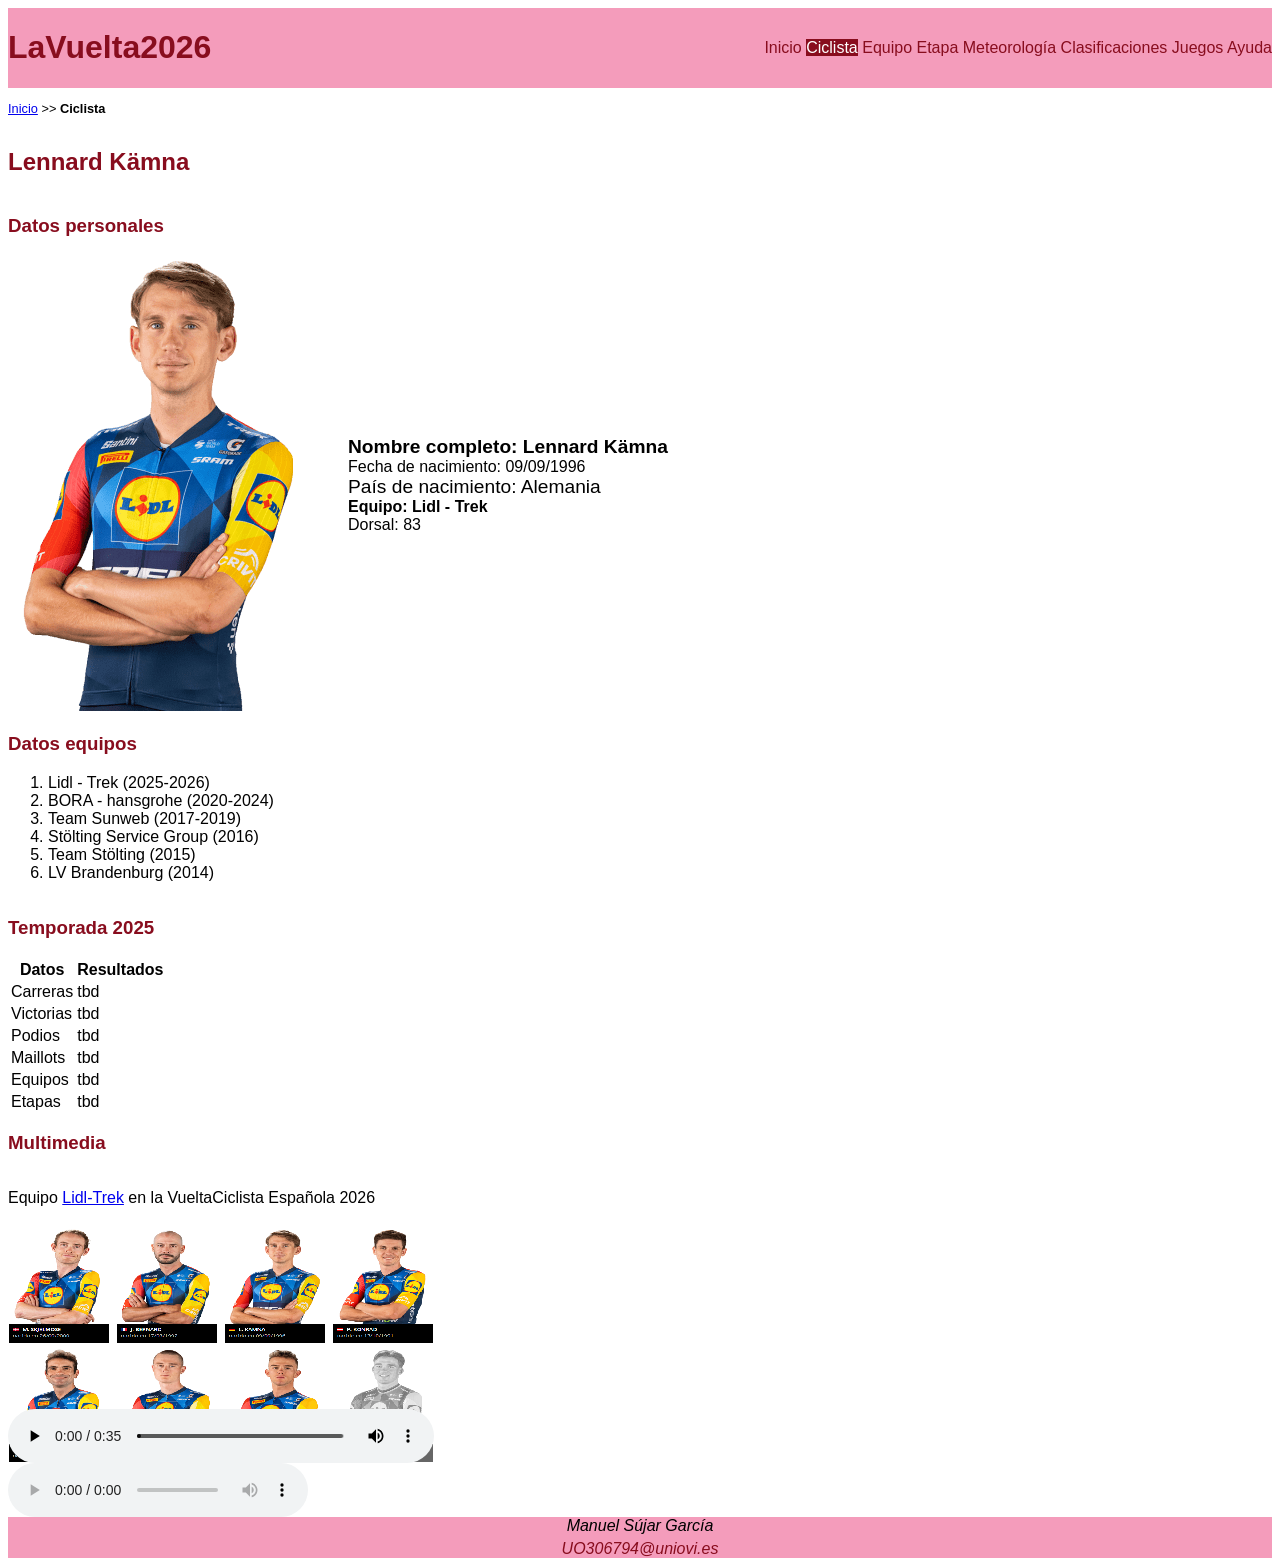
==== ciclista.html @ 71054312 "primer commit" ====
<!DOCTYPE HTML>

<html lang="es">

<head>
    <!-- Datos que describen el documento -->
    <meta charset="UTF-8" />
    <title>LaVuelta2026: Ciclista</title>

    <meta name="author" content="Manuel Sújar García" />
    <meta name="description" content="Documento index del proyecto LaVuelta2026" />

    <meta name="viewport" content="width=device-width, initial-scale=1.0" />

    <link rel="icon" href="multimedia/favicon.ico" />

    <!--Enlace a las hojas de estilo-->
    <link rel="stylesheet" type="text/css" href="estilo/estilo.css" />
    <link rel="stylesheet" type="text/css" href="estilo/layout.css" />
</head>

<body>
    <!-- contenido de ciclista.html  -->
    <header>
        <h1><a href="index.html" title="Página principal de LaVuelta2026">
                LaVuelta2026
            </a></h1>
        <nav>
            <a href="inicio.html" title="inicio info">Inicio</a>
            <a href="ciclista.html" title="Información del ciclista" aria-current="page">Ciclista</a>
            <a href="equipo.html" title="Información del equipo">Equipo</a>
            <a href="etapa.html" title="Información de la etapa">Etapa</a>
            <a href="meteorologia.html" title="Información de la meteorología">Meteorología</a>
            <a href="clasificaciones.html" title="Información de las clasificaciones">Clasificaciones</a>
            <a href="juegos.html" title="Juegos">Juegos</a>
            <a href="ayuda.html" title="Ayuda">Ayuda</a>
        </nav>
    </header>

    <nav aria-label="migas">
        <ol>
            <li>
                <a href="index.html" title="Página principal">Inicio</a>
            </li>
            <li>>></li>
            <li>Ciclista</li>
        </ol>
    </nav>

    <main>

        <h2>Lennard Kämna</h2>
        <section>
            <h3>Datos personales</h3>
            <ul>
                <li>Nombre completo: Lennard Kämna</li>
                <li>Fecha de nacimiento: 09/09/1996</li>
                <li>País de nacimiento: Alemania</li>
                <li>Equipo: Lidl - Trek</li>
                <li>Dorsal: 83</li>
            </ul>
        </section>

        <picture>
            <source media="(max-width: 768px)" srcset="multimedia/LennardKämna_mobile.png" width="262" height="262" />

            <source media="(max-width: 1024px)" srcset="multimedia/LennardKämna_tablet.png" width="286" height="335" />

            <img src="multimedia/LennardKämna.png" alt="Fotografía oficial de Lennard Kämna de la Vuelta Ciclista 2026"
                width="300" height="455" />
        </picture>

        <section>
            <h3>Datos equipos</h3>
            <ol>
                <li>Lidl - Trek (2025-2026)</li>
                <li>BORA - hansgrohe (2020-2024)</li>
                <li>Team Sunweb (2017-2019)</li>
                <li>Stölting Service Group (2016)</li>
                <li>Team Stölting (2015)</li>
                <li>LV Brandenburg (2014)</li>
            </ol>
        </section>

        <section>
            <h3>Temporada 2025</h3>

            <table>
                <thead>
                    <tr>
                        <th scope="col">Datos</th>
                        <th scope="col">Resultados</th>
                    </tr>
                </thead>
                <tbody>
                    <tr>
                        <td>Carreras</td>
                        <td>tbd</td>
                    </tr>
                    <tr>
                        <td>Victorias</td>
                        <td>tbd</td>
                    </tr>
                    <tr>
                        <td>Podios</td>
                        <td>tbd</td>
                    </tr>
                    <tr>
                        <td>Maillots</td>
                        <td>tbd</td>
                    </tr>
                    <tr>
                        <td>Equipos</td>
                        <td>tbd</td>
                    </tr>
                    <tr>
                        <td>Etapas</td>
                        <td>tbd</td>
                    </tr>
                </tbody>
            </table>

        </section>

        <section>
            <h3>Multimedia</h3>

            <p>Equipo
                <a href="https://www.lavuelta.es/es/equipo/LTK/lidl-trek" title="Página oficial de Lidl-Trek">
                    Lidl-Trek</a>
                en la VueltaCiclista Española 2026
            </p>

            <video controls poster="multimedia/Alineacion_Equipo.png">
                <source src="multimedia/Presentacion_Equipo.mp4" type="video/mp4" />
                <source src="multimedia/Presentacion_Equipo.webm" type="video/webm" />
            </video>

            <audio controls>
                <source src="multimedia/audio.mp3" type="audio/mpeg" />
                <source src="multimedia/audio.wav" type="audio/wav" />
                Su navegador no soporta el elemento audio.
            </audio>
        </section>

    </main>

    <footer>
        <address>Manuel Sújar García <a href="mailto:UO306794@uniovi.es">
                UO306794@uniovi.es
            </a></address>
    </footer>

</body>

</html>
---- estilo/estilo.css ----
/* ***************************************/
/*             LaVuelta2026              */
/*          Estilos generales            */
/* ***************************************/
/*    DATOS ESTUDIANTE                   */
/* --------------------------------------*/
/*  Nombre y Apellidos: Manuel Sújar García */
/*  Correo electrónico (uniovi): uo306794@uniovi.es */
/*  Grupo de laboratorio: 8 */
/* ***************************************/


/* ======================================= */
/*        GAMA CROMÁTICA DEL PROYECTO      */
/* ======================================= */

/*
Colores seleccionados:
- Color principal:   #F49CBB
- Color secundario:  #880D1E
- Color blanco:      #FFFFFF
- Color negro:       #000000

Análisis de contraste:

Color principal:
    - Contraste de 4.86:1 con color secundario 
    - Contraste de 2.03:1 con color blanco
    - Contraste de 10.31:1 con color negro

Color secundario:
    - Contraste de 4.86:1 con color principal
    - Contraste de 9.89:1 con color blanco
    - Contraste de 2.12:1 con color negro
*/

/*Especificidad 010*/
:root {
    --color-principal: #F49CBB;
    --color-secundario: #880D1E;
    --color-blanco: #FFFFFF;
    --color-negro: #000000;
}

/*Especificidad 001*/
body {
    font-family: Arial, Helvetica, sans-serif;
    background-color: var(--color-blanco);
    color: var(--color-negro);
}

/*Especificidad 001, 001*/
header,
footer {
    background-color: var(--color-principal);
    color: var(--color-negro);
}

/* Especificidad 002, 002 */
header a,
footer a {
    color: var(--color-secundario);    /*ADVERTENCIA: color de fondo heredado de header y footer --color-principal */
    text-decoration-line: none;
}

/*Especificidad 001, 001, 001*/
h1,
h2,
h3 {
    color: var(--color-secundario);    /*ADVERTENCIA: color de fondo heredado de header y footer --color-blanco */
}

/*Especificidad 012*/
nav a[aria-current="page"] {
    background-color: var(--color-secundario);
    color: var(--color-blanco);
}

/* Especificidad: 012 */
nav[aria-label="migas"]>ol {
    font-size: 0.8em;
    list-style: none;
    padding-left: 0;
}

/* Especificidad: 013 */
nav[aria-label="migas"]>ol>li {
    display: inline;
}

/* Especificidad: 024 */
nav[aria-label="migas"]>ol>li:last-child {
    font-weight: bold;
}


/* Tarea 6.3 */

/* Especificidad: 002 */
main:has(picture) {
    display: flex;
    flex-wrap: wrap;
    align-items: center;
}

/* Especificidad: 003 */
main:has(picture) > h2 {
    flex-basis: 100%;
}

/* Especificidad: 023 */
main:has(picture) > section:has(ul) {
    display: contents;
}

/* Especificidad: 004 */
main:has(picture) > section:has(ul) > h3 {
    flex-basis: 100%;
}

/* Especificidad: 004 */
main:has(picture) > section:has(ul) > ul {
    list-style: none;
    order: 2;
    flex: 1 1 300px;
}

/* Especificidad: 002 */
main:has(picture) > picture {
    order: 1;
    flex: 0 1 300px;
}

/* Especificidad: 013 */
main:has(picture) > section:not(:has(ul)) {
    flex-basis: 100%;
    order: 3;
}

/* Especificidad: 023 */
main:has(picture) > section:has(ul) > ul > li:first-child {
    font-size: 1.2em;
    font-weight: bold;
}

/* Especificidad: 023 */
main:has(picture) > section:has(ul) > ul > li:nth-child(3) {
    font-size: 1.2em;
    font-weight: normal;
}

/* Especificidad: 023 */
main:has(picture) > section:has(ul) > ul > li:nth-child(4) {
    font-weight: bold;
}


/* Tarea 7: Distribución de cabecera y pie mediante Flexbox */

/* Especificidad: 001 */
header {
    display: flex;
    justify-content: space-between;
    align-items: center;
}

/* Especificidad: 001 */
footer {
    display: flex;
    flex-direction: column;
    justify-content: center;
    align-items: center;
}

/* Especificidad: 002 */
footer > address {
    display: flex;
    flex-direction: column;
    align-items: center;
    gap: 0.3em;
}



/* Tarea 9.1: Adaptación para tabletas (1024px) */
@media screen and (max-width: 1024px) {

    /* Especificidad: 001 */
    header {
        flex-direction: column;
    }

    /* Especificidad: 002 */
    header > nav {
        display: flex;
        justify-content: space-around;
        flex-wrap: wrap;
        width: 100%;
    }

    /* Especificidad: 004 */
    main > section:has(article + article) {
        grid-template-columns: repeat(2, 1fr);
    }

    /* Especificidad: 012 */
    nav[aria-label="migas"] {
        display: none;
    }

    /* Especificidad: 001, 001 */
    video,
    audio {
        max-width: 100%;
    }
}



/* Tarea 9.2: Adaptación para dispositivos móviles (768px) */
@media screen and (max-width: 768px) {

    /* Especificidad: 002 */
    header > nav {
        flex-direction: column;
        align-items: center;
    }

    /* Especificidad: 004 */
    main > section:has(article + article) {
        grid-template-columns: repeat(1, 1fr); /*ADVERTENCIA: redefinición de la propiedad con valor original repeat(4, 1fr)*/
    }
}
---- estilo/layout.css ----
/* ***************************************/
/*           LaVuelta2026                */
/*          Estilos layout               */
/* ***************************************/
/*    DATOS ESTUDIANTE                   */
/* --------------------------------------*/
/*  Nombre y Apellidos: Manuel Sújar García */
/*  Correo electrónico (uniovi): uo306794@uniovi.es */
/*  Grupo de laboratorio: 8 */
/* ***************************************/


/* Especificidad: 005 */
main:has(picture) > section:has(ul) > ul {
    list-style: none;
}

/* Especificidad: 003 */
main > section:has(video) {
    display: flex;
    flex-direction: column;
    align-items: flex-start;
}


/* Especificidad: 004 */
main > section:has(article + article) {
    display: grid;
    grid-template-columns: repeat(4, 1fr);
    justify-items: center;
    align-items: center;
    gap: 1em;
}

/* Especificidad: 005 */
main > section:has(article + article) > h2 {
    grid-column: 1 / -1;
}
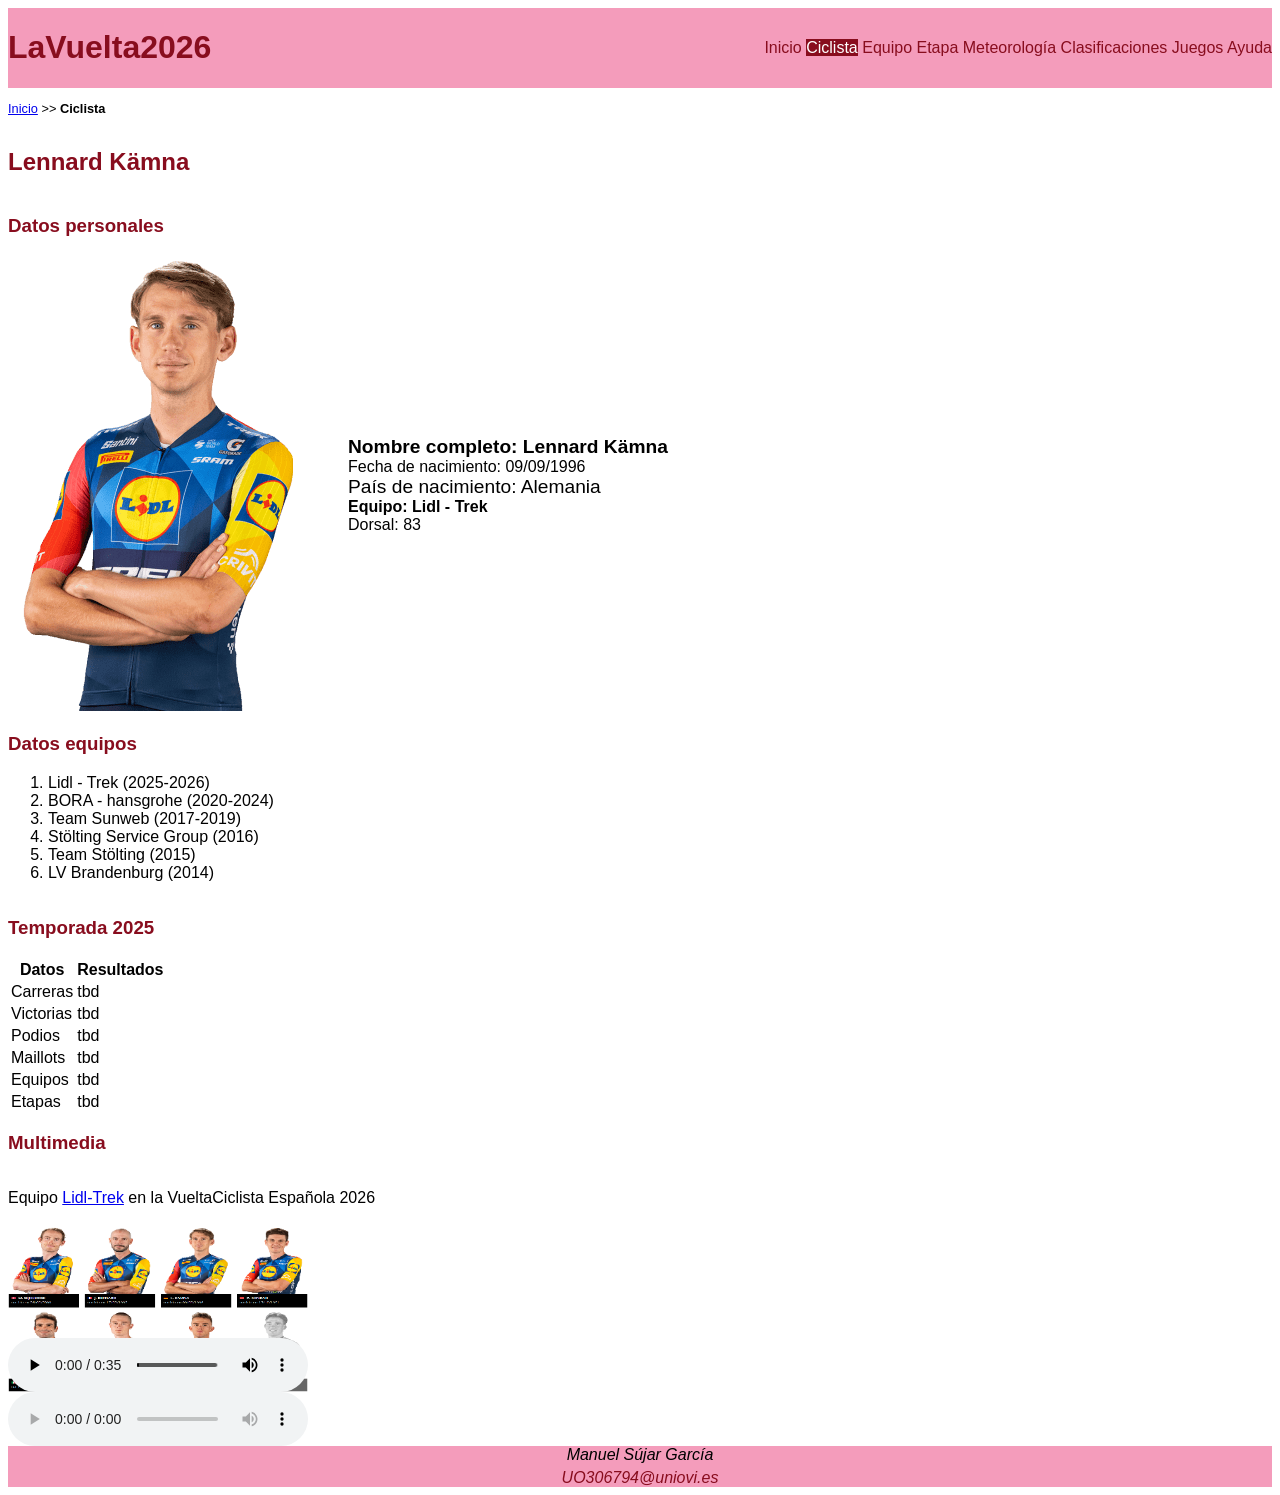
==== commit 7b4d3144: "Add files via upload" ====
--- a/ciclista.html
+++ b/ciclista.html
@@ -131,7 +131,10 @@
                 en la VueltaCiclista Española 2026
             </p>
 
-            <video controls poster="multimedia/Alineacion_Equipo.png">
+            <video controls poster="multimedia/Alineacion_Equipo.png" width="300">
+                <source media="(max-width: 768px)" src="multimedia/Presentacion_Equipo_mobile.mp4" type="video/mp4" />
+                <source media="(max-width: 768px)" src="multimedia/Presentacion_Equipo_mobile.mp4.webm"
+                    type="video/webm" />
                 <source src="multimedia/Presentacion_Equipo.mp4" type="video/mp4" />
                 <source src="multimedia/Presentacion_Equipo.webm" type="video/webm" />
             </video>
